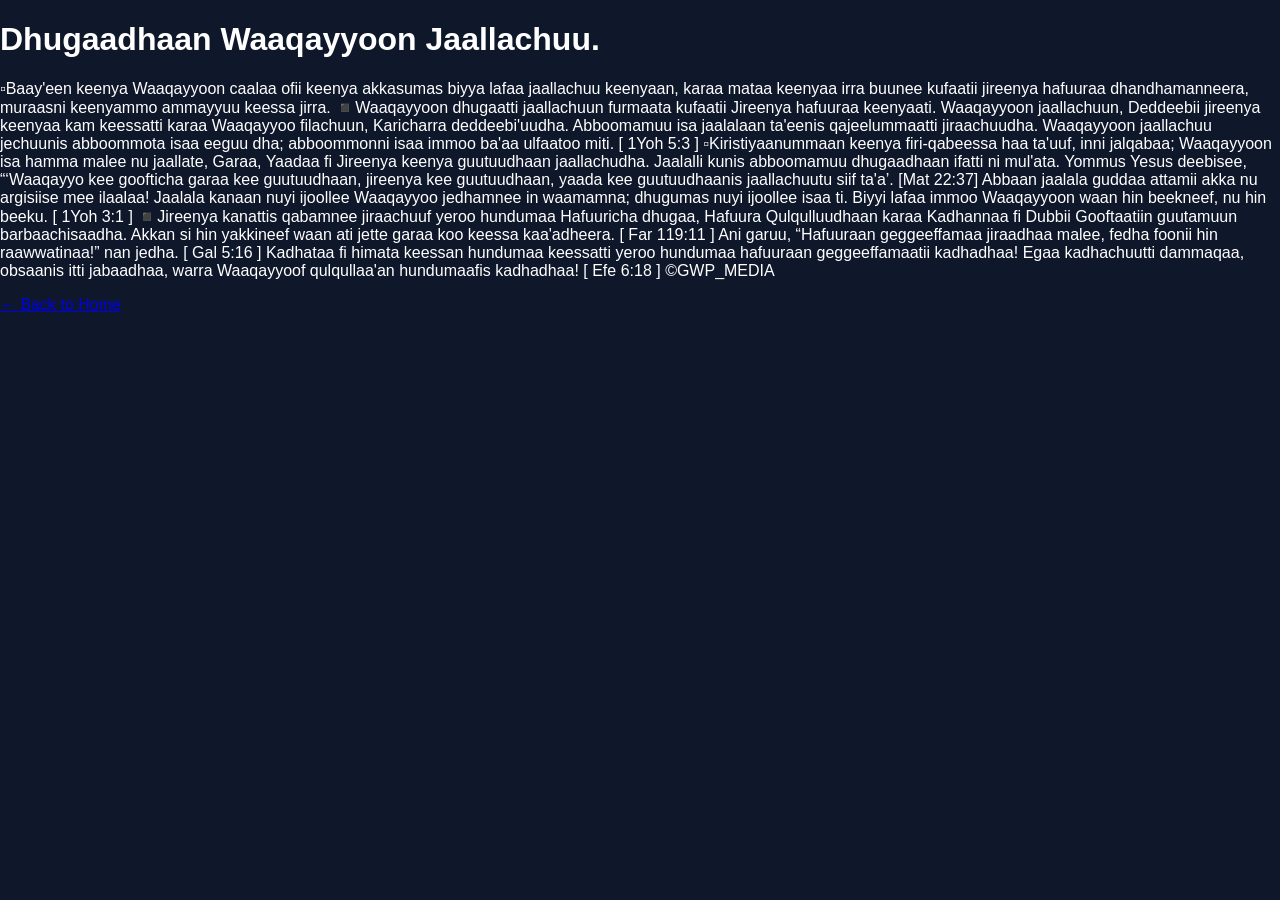
==== post1.html @ 39e43979 "Add files via upload Updated" ====
<!DOCTYPE html>
<html lang="en">
<head>
    <meta charset="UTF-8">
    <title>My First Blog Post</title>
    <link rel="stylesheet" href="../style.css">
</head>
<body>
    <h1>Dhugaadhaan Waaqayyoon Jaallachuu.</h1>
    <p>▫️Baay'een keenya Waaqayyoon caalaa ofii keenya akkasumas biyya lafaa jaallachuu keenyaan, karaa mataa keenyaa irra buunee kufaatii jireenya hafuuraa dhandhamanneera, muraasni keenyammo ammayyuu keessa jirra.

◾️Waaqayyoon dhugaatti jaallachuun furmaata kufaatii Jireenya hafuuraa keenyaati.  Waaqayyoon jaallachuun, Deddeebii jireenya keenyaa kam keessatti karaa Waaqayyoo filachuun, Karicharra deddeebi'uudha. Abboomamuu isa jaalalaan ta'eenis qajeelummaatti jiraachuudha. 

Waaqayyoon jaallachuu jechuunis abboommota isaa eeguu dha; abboommonni isaa immoo ba'aa ulfaatoo miti. [ 1Yoh 5:3 ]

▫️Kiristiyaanummaan keenya firi-qabeessa haa ta'uuf, inni jalqabaa; Waaqayyoon isa hamma malee nu jaallate, Garaa, Yaadaa fi Jireenya keenya guutuudhaan jaallachudha. Jaalalli kunis abboomamuu dhugaadhaan ifatti ni mul'ata. 

Yommus Yesus deebisee, “‘Waaqayyo kee goofticha garaa kee guutuudhaan, jireenya kee guutuudhaan, yaada kee guutuudhaanis jaallachuutu siif ta'a’. [Mat 22:37]

Abbaan jaalala guddaa attamii akka nu argisiise mee ilaalaa! Jaalala kanaan nuyi ijoollee Waaqayyoo jedhamnee in waamamna; dhugumas nuyi ijoollee isaa ti. Biyyi lafaa immoo Waaqayyoon waan hin beekneef, nu hin beeku. [ 1Yoh 3:1 ]

◾️Jireenya kanattis qabamnee jiraachuuf yeroo hundumaa Hafuuricha dhugaa, Hafuura Qulqulluudhaan karaa Kadhannaa fi Dubbii Gooftaatiin guutamuun barbaachisaadha.

Akkan si hin yakkineef waan ati jette garaa koo keessa kaa'adheera. [ Far 119:11 ]

Ani garuu, “Hafuuraan geggeeffamaa jiraadhaa malee, fedha foonii hin raawwatinaa!” nan jedha. [ Gal 5:16 ]

Kadhataa fi himata keessan hundumaa keessatti yeroo hundumaa hafuuraan geggeeffamaatii kadhadhaa! Egaa kadhachuutti dammaqaa, obsaanis itti jabaadhaa, warra Waaqayyoof qulqullaa'an hundumaafis kadhadhaa! [ Efe 6:18 ]

©️GWP_MEDIA</p>
    <a href="../index.html">← Back to Home</a>
</body>
</html>
---- style.css ----
html {
  scroll-behavior: smooth;
}

body {
  margin: 0;
  font-family: Arial, sans-serif;
  background: #0f172a;
  color: white;
}

/* Navbar */
.navbar {
  display: flex;
  justify-content: space-between;
  align-items: center;
  padding: 20px 60px;
  background: #1e293b;
  position: sticky;
  top: 0;
}

.navbar ul {
  list-style: none;
  display: flex;
  gap: 25px;
  padding: 0;
}

.navbar a {
  text-decoration: none;
  color: white;
  font-weight: bold;
}

.navbar a:hover {
  color: #3b82f6;
}

/* Hero Section */
.hero {
  height: 100vh;
  display: flex;
  flex-direction: column;
  justify-content: center;
  align-items: center;
  text-align: center;
  padding: 0 20px;
}

.hero h1 {
  font-size: 50px;
  margin-bottom: 20px;
}

.hero p {
  max-width: 600px;
  margin-bottom: 30px;
  font-size: 20px;
}

.btn {
  background: #3b82f6;
  color: white;
  padding: 15px 30px;
  text-decoration: none;
  border-radius: 8px;
  font-weight: bold;
  transition: 0.3s;
}

.btn:hover {
  background: #2563eb;
}

/* Sections */
section {
  padding: 100px 20px;
  text-align: center;
}

#features {
  background: #1e293b;
}

.cards {
  display: flex;
  justify-content: center;
  gap: 30px;
  flex-wrap: wrap;
  margin-top: 40px;
}

.card {
  background: #0f172a;
  padding: 30px;
  border-radius: 10px;
  width: 250px;
}

.card h3 {
  margin-bottom: 15px;
}

/* Footer */
footer {
  background: #1e293b;
  padding: 20px;
  text-align: center;
}
@media (max-width: 768px) {

  .navbar {
    flex-direction: column;
    padding: 20px;
  }

  .navbar ul {
    flex-direction: column;
    gap: 15px;
    margin-top: 15px;
  }

  .hero h1 {
    font-size: 36px;
  }

  .cards {
    flex-direction: column;
    align-items: center;
  }

}
.card {
  background: #0f172a;
  padding: 30px;
  border-radius: 10px;
  width: 250px;
  transition: transform 0.3s ease;
}

.card:hover {
  transform: translateY(-10px);
}

.hero h1 {
  animation: fadeIn 1.2s ease-in-out;
}

@keyframes fadeIn {
  from { opacity: 0; transform: translateY(20px); }
  to { opacity: 1; transform: translateY(0); }
}
#contact {
  background: linear-gradient(135deg, #1e293b 0%, #0f172a 100%);
  padding-top: 100px;
  padding-bottom: 100px;
  position: relative;
  overflow: hidden;
}

/* card around form */
.contact-card {
  background: rgba(17, 24, 39, 0.85);
  padding: 40px 30px;
  border-radius: 14px;
  box-shadow: 0 15px 30px rgba(0, 0, 0, 0.6);
  max-width: 540px;
  margin: 0 auto;
  position: relative;
  z-index: 2;
}

/* icon in heading */
#contact .heading-icon {
  display: inline-block;
  margin-right: 10px;
  font-size: 1.2em;
  vertical-align: middle;
}

#contact::before {
  content: '';
  position: absolute;
  top: 0;
  left: 0;
  width: 100%;
  height: 100%;
  background: url('data:image/svg+xml;charset=UTF-8,%3Csvg width="100" height="100" viewBox="0 0 100 100" xmlns="http://www.w3.org/2000/svg"%3E%3Ccircle fill="%233b82f6" cx="50" cy="50" r="50"/%3E%3C/svg%3E') repeat;
  opacity: 0.03;
  pointer-events: none; /* let clicks go through to form */
}

.contact-form {
  display: flex;
  flex-direction: column;
  max-width: 500px;
  margin: 0 auto;
  gap: 20px;
}

.contact-form input,
.contact-form textarea {
  padding: 14px;
  border: 1px solid #334155;
  border-radius: 6px;
  background: #0f172a;
  color: white;
  font-size: 16px;
  width: 100%;
  position: relative;
  z-index: 1; /* ensure above decorative overlay */
}

.contact-form input:focus,
.contact-form textarea:focus {
  outline: none;
  border-color: #3b82f6;
  box-shadow: 0 0 0 3px rgba(59,130,246,0.3);
}

.contact-form button {
  padding: 16px;
  border: none;
  border-radius: 6px;
  background: #3b82f6;
  color: white;
  font-size: 18px;
  font-weight: bold;
  cursor: pointer;
  transition: background 0.3s ease, transform 0.3s ease, box-shadow 0.3s ease;
  width: 100%;
  display: flex;
  justify-content: center;
  align-items: center;
  gap: 8px;
  box-shadow: 0 5px 15px rgba(59, 130, 246, 0.4);
}

.contact-form button:hover {
  background: #2563eb;
  transform: translateY(-2px);
}

/* Heading underline for contact */
#contact h2 {
  position: relative;
  display: inline-block;
  margin-bottom: 40px;
}

#contact h2::after {
  content: '';
  position: absolute;
  width: 50%;
  height: 3px;
  background: #3b82f6;
  left: 25%;
  bottom: -10px;
}

/* icon inside button */
.contact-form .icon {
  display: inline-block;
  transition: transform 0.3s ease;
}

.contact-form .form-btn:hover .icon {
  transform: translateX(4px);
}

/* bounce animation on heading icon */
@keyframes bounceIcon {
  0%, 100% { transform: translateY(0); }
  50% { transform: translateY(-5px); }
}

#contact .heading-icon {
  animation: bounceIcon 2s infinite ease-in-out;
}

/* Telegram Section */
#telegram {
  padding: 60px 20px;
  background: linear-gradient(135deg, #f4ff5e 0%, #fff56a 100%);
  text-align: center;
  position: relative;
}

.telegram-container {
  max-width: 700px;
  margin: 0 auto;
}

.telegram-container h2 {
  font-size: 28px;
  margin-bottom: 10px;
}

.telegram-container p {
  margin-bottom: 25px;
  color: #555;
  font-size: 16px;
}

.telegram-btn {
  display: inline-flex;
  align-items: center;
  justify-content: center;
  background: linear-gradient(135deg, #37aee2 0%, #0088cc 100%);
  color: rgb(255, 255, 255);
  padding: 14px 26px;
  margin: 10px;
  border-radius: 9999px;
  text-decoration: none;
  font-size: 16px;
  font-weight: 600;
  transition: 0.3s ease, transform 0.3s ease, box-shadow 0.3s ease;
  box-shadow: 0 8px 20px rgba(0, 136, 204, 0.3);
}

.telegram-btn img {
  width: 24px;
  height: 24px;
}

.telegram-btn span.icon-animation {
  display: inline-flex;
  align-items: center;
  justify-content: center;
  background: white;
  border-radius: 50%;
  padding: 4px;
  margin-right: 10px;
  transition: transform 0.3s ease;
}

.telegram-btn:hover {
  transform: scale(1.05) translateY(-2px);
  box-shadow: 0 12px 30px rgba(0, 136, 204, 0.4);
}

.telegram-btn:active {
  transform: scale(0.97);
}

/* icon movement */
.telegram-btn:hover span.icon-animation {
  transform: translateX(4px) rotate(10deg);
}
#blog {
  padding: 60px 20px;
  text-align: center;
  background: #f9fafb;
  position: relative;
}

#blog::before {
  content: '';
  position: absolute;
  top:0;left:0;
  width:100%;height:100%;
  background: url('data:image/svg+xml;charset=UTF-8,%3Csvg width="40" height="40" viewBox="0 0 40 40" xmlns="http://www.w3.org/2000/svg"%3E%3Cpath d="M0 0 L40 40 M40 0 L0 40" stroke="%23e5e7eb" stroke-width="1"/%3E%3C/svg%3E') repeat;
  opacity:0.1;
  pointer-events:none;
}

.blog-container {
  display: grid;
  grid-template-columns: repeat(auto-fit, minmax(280px, 1fr));
  gap: 30px;
  margin-top: 40px;
  max-width: 1000px;
  margin-left: auto;
  margin-right: auto;
}

.blog-post {
  background: white;
  border-radius: 12px;
  overflow: hidden;
  box-shadow: 0 15px 30px rgba(0,0,0,0.1);
  display: flex;
  flex-direction: column;
  transition: transform 0.3s ease, box-shadow 0.3s ease;
  position: relative;
}

.blog-post::after {
  content: '';
  position: absolute;
  top: 0; left: 0;
  width: 100%; height: 100%;
  background: linear-gradient(180deg,transparent 60%,rgba(0,0,0,0.3));
  pointer-events: none;
}

.blog-post:hover {
  transform: translateY(-8px);
  box-shadow: 0 20px 40px rgba(0,0,0,0.15);
}

/* individual post page */
.post-header {
  background: #1e293b;
  color: white;
  padding: 40px 20px;
  text-align: center;
}

.post-header h1 {
  margin: 10px 0;
  font-size: 36px;
}

.post-meta {
  color: #94a3b8;
  font-size: 14px;
}

.post-content {
  max-width: 800px;
  margin: 40px auto;
  padding: 0 20px;
  line-height: 1.6;
  color: #333;
  background: white;
  border-radius: 8px;
  box-shadow: 0 5px 15px rgba(0,0,0,0.05);
}

.post-content p {
  margin-bottom: 1em;
}

footer p {
  text-align: center;
  margin: 40px 0;
}

.post-thumb {
  height: 200px;
  background-size: cover;
  background-position: center;
  transition: transform 0.5s ease;
}

.blog-post:hover .post-thumb {
  transform: scale(1.1);
}

.blog-post h3 {
  margin: 20px 20px 10px;
  font-size: 1.4rem;
}

.blog-post p {
  flex-grow: 1;
  margin: 0 20px 20px;
  color: #444;
  font-size: 0.95rem;
}

.read-more {
  margin: 0 20px 20px;
  align-self: start;
}

.read-more.btn {
  padding: 10px 18px;
  font-size: 14px;
  margin: 20px;
  background: #3b82f6;
  color: white;
  border-radius: 6px;
  transition: background 0.3s ease, transform 0.3s ease;
}

.read-more.btn:hover {
  background: #2563eb;
  transform: translateY(-2px);
}
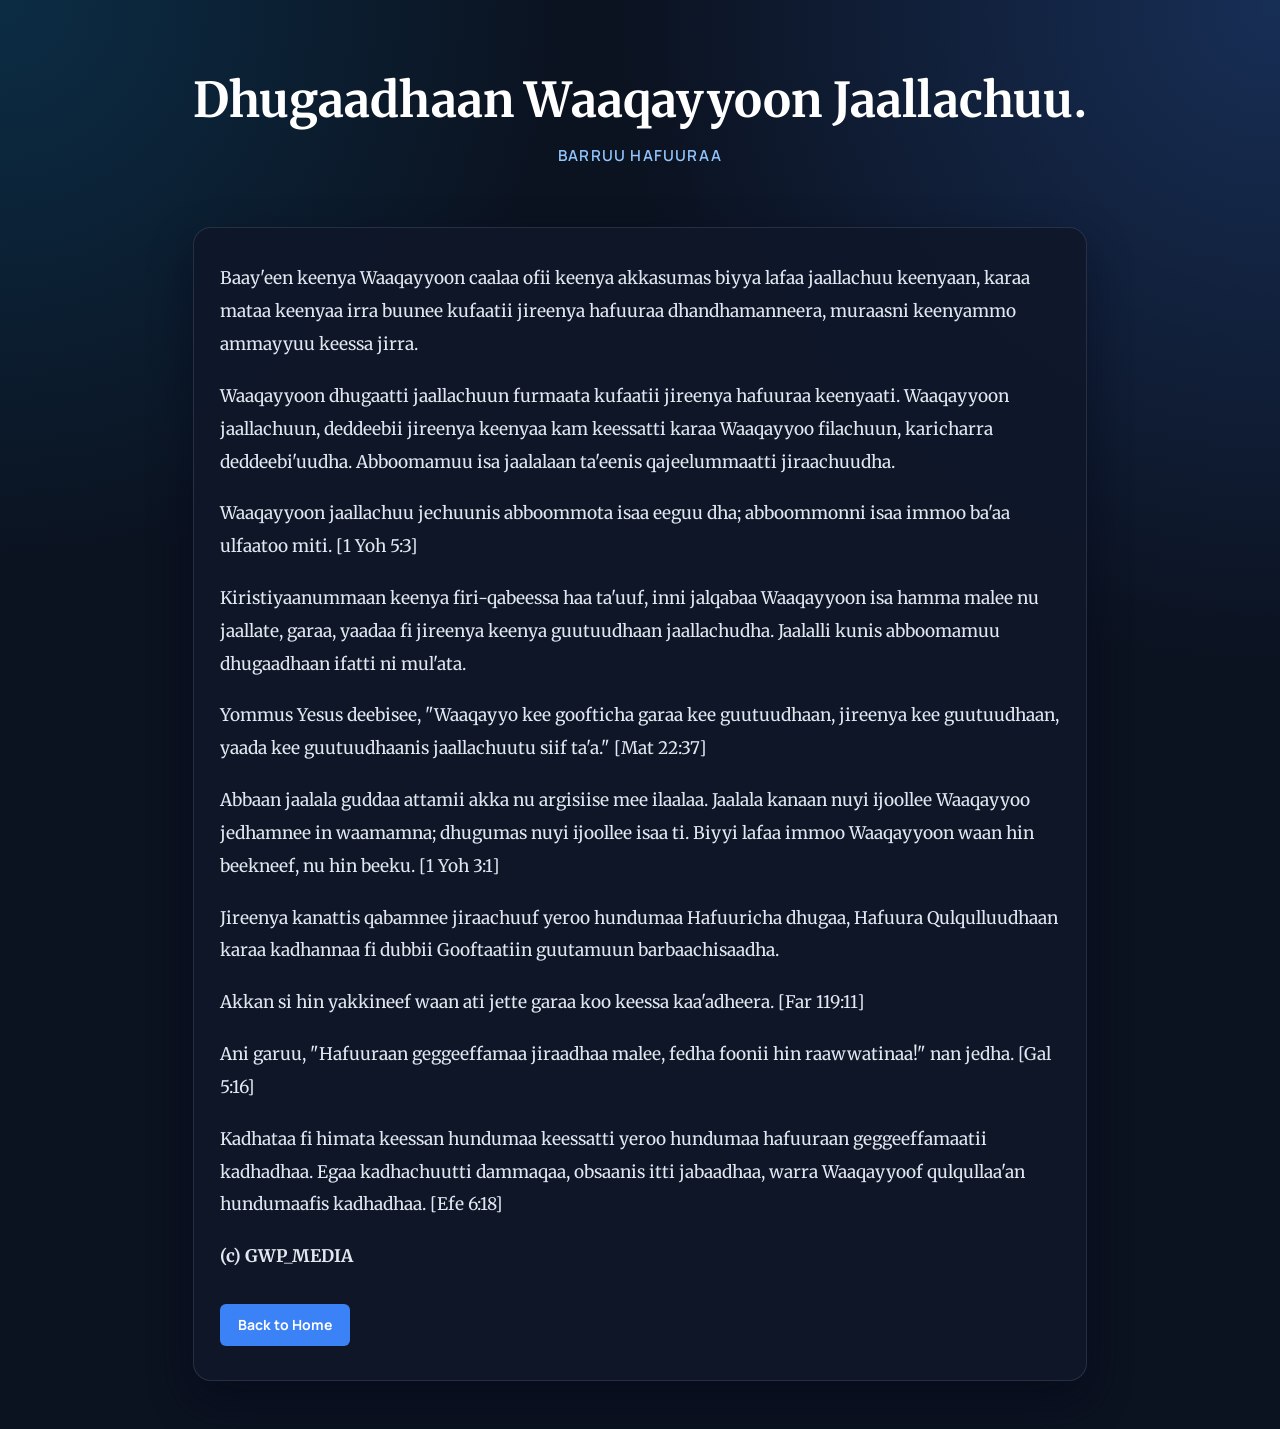
==== commit 416687e9: "Add files via upload updated" ====
--- a/post1.html
+++ b/post1.html
@@ -1,33 +1,41 @@
-<!DOCTYPE html>
-<html lang="en">
-<head>
-    <meta charset="UTF-8">
-    <title>My First Blog Post</title>
-    <link rel="stylesheet" href="../style.css">
-</head>
-<body>
-    <h1>Dhugaadhaan Waaqayyoon Jaallachuu.</h1>
-    <p>▫️Baay'een keenya Waaqayyoon caalaa ofii keenya akkasumas biyya lafaa jaallachuu keenyaan, karaa mataa keenyaa irra buunee kufaatii jireenya hafuuraa dhandhamanneera, muraasni keenyammo ammayyuu keessa jirra.
-
-◾️Waaqayyoon dhugaatti jaallachuun furmaata kufaatii Jireenya hafuuraa keenyaati.  Waaqayyoon jaallachuun, Deddeebii jireenya keenyaa kam keessatti karaa Waaqayyoo filachuun, Karicharra deddeebi'uudha. Abboomamuu isa jaalalaan ta'eenis qajeelummaatti jiraachuudha. 
-
-Waaqayyoon jaallachuu jechuunis abboommota isaa eeguu dha; abboommonni isaa immoo ba'aa ulfaatoo miti. [ 1Yoh 5:3 ]
-
-▫️Kiristiyaanummaan keenya firi-qabeessa haa ta'uuf, inni jalqabaa; Waaqayyoon isa hamma malee nu jaallate, Garaa, Yaadaa fi Jireenya keenya guutuudhaan jaallachudha. Jaalalli kunis abboomamuu dhugaadhaan ifatti ni mul'ata. 
-
-Yommus Yesus deebisee, “‘Waaqayyo kee goofticha garaa kee guutuudhaan, jireenya kee guutuudhaan, yaada kee guutuudhaanis jaallachuutu siif ta'a’. [Mat 22:37]
-
-Abbaan jaalala guddaa attamii akka nu argisiise mee ilaalaa! Jaalala kanaan nuyi ijoollee Waaqayyoo jedhamnee in waamamna; dhugumas nuyi ijoollee isaa ti. Biyyi lafaa immoo Waaqayyoon waan hin beekneef, nu hin beeku. [ 1Yoh 3:1 ]
-
-◾️Jireenya kanattis qabamnee jiraachuuf yeroo hundumaa Hafuuricha dhugaa, Hafuura Qulqulluudhaan karaa Kadhannaa fi Dubbii Gooftaatiin guutamuun barbaachisaadha.
-
-Akkan si hin yakkineef waan ati jette garaa koo keessa kaa'adheera. [ Far 119:11 ]
-
-Ani garuu, “Hafuuraan geggeeffamaa jiraadhaa malee, fedha foonii hin raawwatinaa!” nan jedha. [ Gal 5:16 ]
-
-Kadhataa fi himata keessan hundumaa keessatti yeroo hundumaa hafuuraan geggeeffamaatii kadhadhaa! Egaa kadhachuutti dammaqaa, obsaanis itti jabaadhaa, warra Waaqayyoof qulqullaa'an hundumaafis kadhadhaa! [ Efe 6:18 ]
-
-©️GWP_MEDIA</p>
-    <a href="../index.html">← Back to Home</a>
-</body>
-</html>+<!DOCTYPE html>
+<html lang="en">
+<head>
+  <meta charset="UTF-8">
+  <meta name="viewport" content="width=device-width, initial-scale=1">
+  <title>Dhugaadhaan Waaqayyoon Jaallachuu</title>
+  <link rel="stylesheet" href="style.css">
+</head>
+<body class="blog-post-page">
+  <header class="post-header">
+    <h1>Dhugaadhaan Waaqayyoon Jaallachuu.</h1>
+    <p class="post-meta">Barruu Hafuuraa</p>
+  </header>
+
+  <main class="post-content">
+    <p>Baay'een keenya Waaqayyoon caalaa ofii keenya akkasumas biyya lafaa jaallachuu keenyaan, karaa mataa keenyaa irra buunee kufaatii jireenya hafuuraa dhandhamanneera, muraasni keenyammo ammayyuu keessa jirra.</p>
+
+    <p>Waaqayyoon dhugaatti jaallachuun furmaata kufaatii jireenya hafuuraa keenyaati. Waaqayyoon jaallachuun, deddeebii jireenya keenyaa kam keessatti karaa Waaqayyoo filachuun, karicharra deddeebi'uudha. Abboomamuu isa jaalalaan ta'eenis qajeelummaatti jiraachuudha.</p>
+
+    <p>Waaqayyoon jaallachuu jechuunis abboommota isaa eeguu dha; abboommonni isaa immoo ba'aa ulfaatoo miti. [1 Yoh 5:3]</p>
+
+    <p>Kiristiyaanummaan keenya firi-qabeessa haa ta'uuf, inni jalqabaa Waaqayyoon isa hamma malee nu jaallate, garaa, yaadaa fi jireenya keenya guutuudhaan jaallachudha. Jaalalli kunis abboomamuu dhugaadhaan ifatti ni mul'ata.</p>
+
+    <p>Yommus Yesus deebisee, "Waaqayyo kee goofticha garaa kee guutuudhaan, jireenya kee guutuudhaan, yaada kee guutuudhaanis jaallachuutu siif ta'a." [Mat 22:37]</p>
+
+    <p>Abbaan jaalala guddaa attamii akka nu argisiise mee ilaalaa. Jaalala kanaan nuyi ijoollee Waaqayyoo jedhamnee in waamamna; dhugumas nuyi ijoollee isaa ti. Biyyi lafaa immoo Waaqayyoon waan hin beekneef, nu hin beeku. [1 Yoh 3:1]</p>
+
+    <p>Jireenya kanattis qabamnee jiraachuuf yeroo hundumaa Hafuuricha dhugaa, Hafuura Qulqulluudhaan karaa kadhannaa fi dubbii Gooftaatiin guutamuun barbaachisaadha.</p>
+
+    <p>Akkan si hin yakkineef waan ati jette garaa koo keessa kaa'adheera. [Far 119:11]</p>
+
+    <p>Ani garuu, "Hafuuraan geggeeffamaa jiraadhaa malee, fedha foonii hin raawwatinaa!" nan jedha. [Gal 5:16]</p>
+
+    <p>Kadhataa fi himata keessan hundumaa keessatti yeroo hundumaa hafuuraan geggeeffamaatii kadhadhaa. Egaa kadhachuutti dammaqaa, obsaanis itti jabaadhaa, warra Waaqayyoof qulqullaa'an hundumaafis kadhadhaa. [Efe 6:18]</p>
+
+    <p class="post-signoff">(c) GWP_MEDIA</p>
+    <a href="index.html" class="btn read-more">Back to Home</a>
+  </main>
+</body>
+</html>
+
--- a/style.css
+++ b/style.css
@@ -1,13 +1,15 @@
-html {
-  scroll-behavior: smooth;
-}
-
-body {
-  margin: 0;
-  font-family: Arial, sans-serif;
-  background: #0f172a;
-  color: white;
-}
+@import url('https://fonts.googleapis.com/css2?family=Manrope:wght@400;600;700&family=Merriweather:wght@400;700&display=swap');
+
+html {
+  scroll-behavior: smooth;
+}
+
+body {
+  margin: 0;
+  font-family: 'Manrope', Arial, sans-serif;
+  background: #0f172a;
+  color: white;
+}
 
 /* Navbar */
 .navbar {
@@ -376,7 +378,7 @@
 }
 
 .blog-post {
-  background: white;
+  background: rgb(0, 0, 0);
   border-radius: 12px;
   overflow: hidden;
   box-shadow: 0 15px 30px rgba(0,0,0,0.1);
@@ -414,7 +416,7 @@
 }
 
 .post-meta {
-  color: #94a3b8;
+  color: #08459b;
   font-size: 14px;
 }
 
@@ -424,7 +426,7 @@
   padding: 0 20px;
   line-height: 1.6;
   color: #333;
-  background: white;
+  background: rgb(14, 68, 243);
   border-radius: 8px;
   box-shadow: 0 5px 15px rgba(0,0,0,0.05);
 }
@@ -457,7 +459,7 @@
 .blog-post p {
   flex-grow: 1;
   margin: 0 20px 20px;
-  color: #444;
+  color: #f1ecec;
   font-size: 0.95rem;
 }
 
@@ -471,12 +473,73 @@
   font-size: 14px;
   margin: 20px;
   background: #3b82f6;
-  color: white;
+  color: rgb(219, 0, 0);
   border-radius: 6px;
   transition: background 0.3s ease, transform 0.3s ease;
 }
 
-.read-more.btn:hover {
-  background: #2563eb;
-  transform: translateY(-2px);
-}
+.read-more.btn:hover {
+  background: #2563eb;
+  transform: translateY(-2px);
+}
+
+/* Post page readability and typography */
+.blog-post-page {
+  background:
+    radial-gradient(circle at top right, rgba(59, 130, 246, 0.25), transparent 35%),
+    radial-gradient(circle at top left, rgba(14, 165, 233, 0.18), transparent 30%),
+    #0b1220;
+  color: #e2e8f0;
+}
+
+.blog-post-page .post-header {
+  padding: 60px 20px 28px;
+  background: transparent;
+}
+
+.blog-post-page .post-header h1 {
+  font-family: 'Merriweather', Georgia, serif;
+  font-size: clamp(2rem, 5vw, 3rem);
+  line-height: 1.25;
+  letter-spacing: 0.2px;
+  margin-bottom: 10px;
+}
+
+.blog-post-page .post-meta {
+  color: #93c5fd;
+  font-size: 0.95rem;
+  font-weight: 600;
+  letter-spacing: 0.08em;
+  text-transform: uppercase;
+}
+
+.blog-post-page .post-content {
+  max-width: 840px;
+  margin: 18px auto 48px;
+  background: rgba(15, 23, 42, 0.88);
+  color: #f8fafc;
+  border: 1px solid rgba(148, 163, 184, 0.18);
+  border-radius: 18px;
+  padding: 34px 26px;
+  box-shadow: 0 18px 44px rgba(2, 6, 23, 0.45);
+}
+
+.blog-post-page .post-content p {
+  font-family: 'Merriweather', Georgia, serif;
+  font-size: 1.08rem;
+  line-height: 1.9;
+  color: #e2e8f0;
+  margin: 0 0 1.1em;
+}
+
+.blog-post-page .post-signoff {
+  color: #93c5fd;
+  font-weight: 700;
+  margin-top: 16px;
+}
+
+.blog-post-page .read-more.btn {
+  display: inline-block;
+  margin: 12px 0 0;
+  color: #fff;
+}
